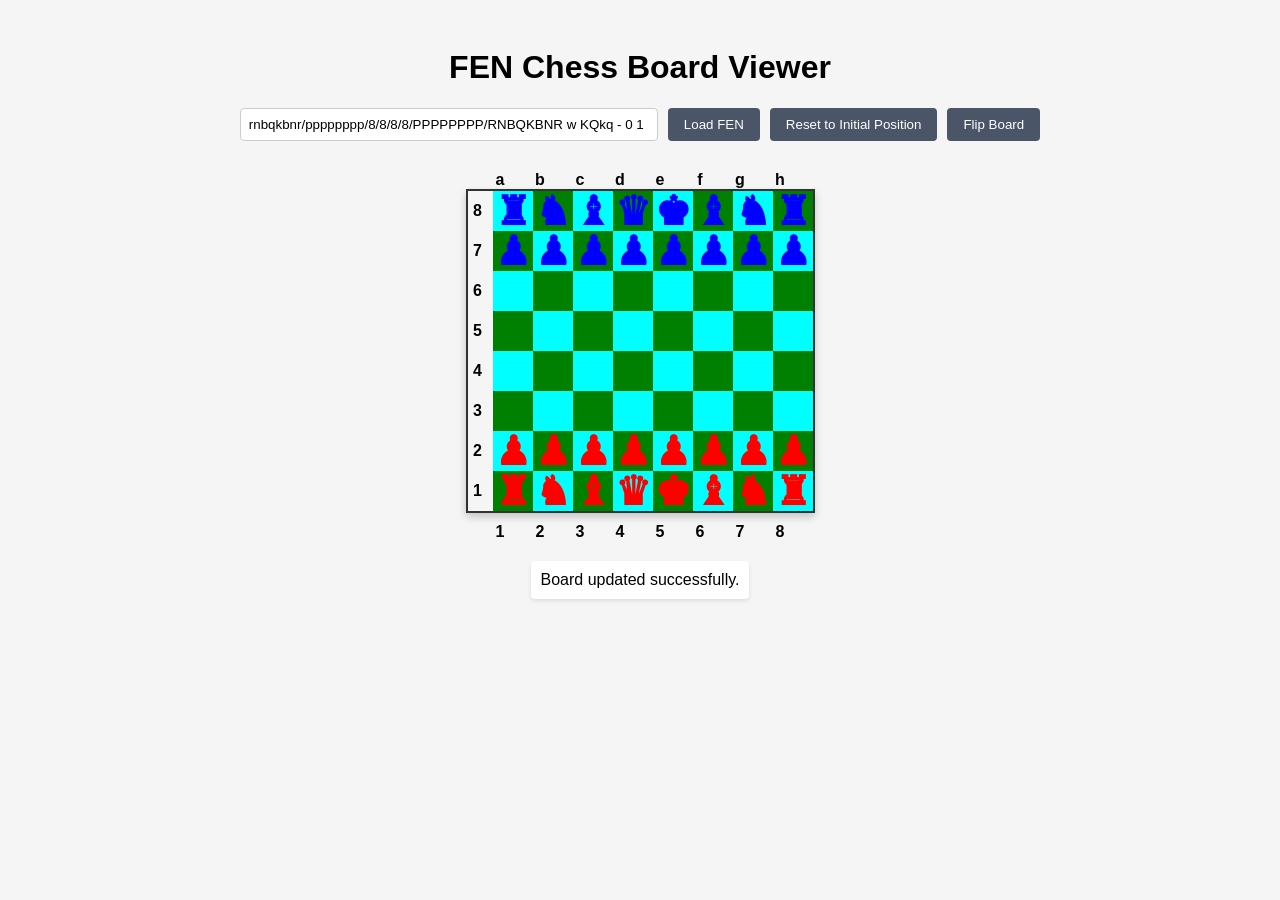
==== index.html @ 4a983640 "Update piece symbols to use black chess pieces" ====
<!DOCTYPE html>
<html lang="en">
<head>
    <meta charset="UTF-8">
    <meta name="viewport" content="width=device-width, initial-scale=1.0">
    <title>FEN Chess Board Viewer</title>
    <style>
        body {
            font-family: Arial, sans-serif;
            display: flex;
            flex-direction: column;
            align-items: center;
            padding: 20px;
            background-color: #f5f5f5;
        }
        
        .controls {
            margin-bottom: 20px;
            display: flex;
            gap: 10px;
            flex-wrap: wrap;
            justify-content: center;
        }
        
        button {
            padding: 8px 16px;
            background-color: #4a5568;
            color: white;
            border: none;
            border-radius: 4px;
            cursor: pointer;
        }
        
        button:hover {
            background-color: #2d3748;
        }
        
        #fen-input {
            width: 400px;
            padding: 8px;
            border: 1px solid #ccc;
            border-radius: 4px;
        }
        
        .board-container {
            display: flex;
            flex-direction: column;
            align-items: center;
        }
        
        .board-row {
            display: flex;
        }
        
        .board {
            display: flex;
            flex-direction: column;
            border: 2px solid #333;
            box-shadow: 0 4px 8px rgba(0, 0, 0, 0.2);
        }
        
        .square {
            display: flex;
            justify-content: center;
            align-items: center;
            font-size: 40px;
            font-weight: bold;
            cursor: default;
            user-select: none;
            width: 40px;
            height: 40px;
        }
        
        .light {
            background-color: cyan;
        }
        
        .dark {
            background-color: green;
        }
        
        .coordinates {
            display: flex;
            width: 320px;
            justify-content: space-between;
            margin-top: 10px;
        }
        
        .file-coordinates, .rank-coordinates {
            display: flex;
            font-weight: bold;
        }
        
        .file-coordinates div, .rank-coordinates div {
            width: 60px;
            text-align: center;
        }
        
        .white-piece {
            color: red;
        }
        
        .black-piece {
            color: blue;
        }
        
        .status {
            margin-top: 20px;
            padding: 10px;
            background-color: white;
            border-radius: 4px;
            box-shadow: 0 2px 4px rgba(0, 0, 0, 0.1);
        }
        
        .rank-label {
            display: flex;
            justify-content: center;
            align-items: center;
            width: 20px;
            font-weight: bold;
            margin-right: 5px;
        }
    </style>
</head>
<body>
    <h1>FEN Chess Board Viewer</h1>
    
    <div class="controls">
        <input type="text" id="fen-input" placeholder="Paste FEN notation here">
        <button id="load-fen">Load FEN</button>
        <button id="reset-board">Reset to Initial Position</button>
        <button id="flip-board">Flip Board</button>
    </div>
    
    <div class="board-container">
        <div class="coordinates file-coordinates" id="file-coordinates">
            <div>a</div><div>b</div><div>c</div><div>d</div><div>e</div><div>f</div><div>g</div><div>h</div>
        </div>
        
        <div class="board" id="chess-board">
            <!-- Board squares will be generated by JavaScript -->
        </div>
        
        <div class="coordinates rank-coordinates" id="rank-coordinates">
            <div>1</div><div>2</div><div>3</div><div>4</div><div>5</div><div>6</div><div>7</div><div>8</div>
        </div>
    </div>
    
    <div class="status" id="status">
        Ready to load FEN notation.
    </div>

    <script>
        // Initial FEN for standard chess starting position
        const INITIAL_FEN = "rnbqkbnr/pppppppp/8/8/8/8/PPPPPPPP/RNBQKBNR w KQkq - 0 1";
        
        // Piece symbols to Unicode characters
        const PIECE_SYMBOLS = {
//            'K': '♔', 'Q': '♕', 'R': '♖', 'B': '♗', 'N': '♘', 'P': '♙',
            'K': '♚', 'Q': '♛', 'R': '♜', 'B': '♝', 'N': '♞', 'P': '♟',
            'k': '♚', 'q': '♛', 'r': '♜', 'b': '♝', 'n': '♞', 'p': '♟'
        };
        
        let currentFen = INITIAL_FEN;
        let boardFlipped = false;
        
        // DOM elements
        const boardElement = document.getElementById('chess-board');
        const fenInput = document.getElementById('fen-input');
        const loadFenButton = document.getElementById('load-fen');
        const resetBoardButton = document.getElementById('reset-board');
        const flipBoardButton = document.getElementById('flip-board');
        const statusElement = document.getElementById('status');
        const fileCoordinates = document.getElementById('file-coordinates');
        const rankCoordinates = document.getElementById('rank-coordinates');
        
        // Load FEN from localStorage if available
        function loadFenFromStorage() {
            const savedFen = localStorage.getItem('chessBoardFen');
            if (savedFen) {
                currentFen = savedFen;
                fenInput.value = currentFen;
                statusElement.textContent = 'Loaded FEN from localStorage.';
            }
        }
        
        // Save FEN to localStorage
        function saveFenToStorage() {
            localStorage.setItem('chessBoardFen', currentFen);
        }
        
        // Initialize the board
        function initializeBoard() {
            boardElement.innerHTML = '';
            
            // Create 8 rows
            for (let row = 0; row < 8; row++) {
                const boardRow = document.createElement('div');
                boardRow.className = 'board-row';
                
                // Add rank label
                const rankLabel = document.createElement('div');
                rankLabel.className = 'rank-label';
                const rankNumber = boardFlipped ? (row + 1) : (8 - row);
                rankLabel.textContent = rankNumber;
                boardRow.appendChild(rankLabel);
                
                // Create 8 squares for this row
                for (let col = 0; col < 8; col++) {
                    const square = document.createElement('div');
                    square.className = 'square';
                    const squareIndex = row * 8 + col;
                    square.id = `square-${squareIndex}`;
                    
                    // Determine if square is light or dark
                    const isLight = (row + col) % 2 === 0;
                    
                    square.classList.add(isLight ? 'light' : 'dark');
                    boardRow.appendChild(square);
                }
                
                boardElement.appendChild(boardRow);
            }
            
            updateBoard();
        }
        
        // Parse FEN and update the board
        function updateBoard() {
            try {
                // Parse FEN string
                const fenParts = currentFen.split(' ');
                const position = fenParts[0];
                
                // Clear all squares
                for (let i = 0; i < 64; i++) {
                    const square = document.getElementById(`square-${i}`);
                    if (square) {
                        square.textContent = '';
                        square.classList.remove('white-piece', 'black-piece');
                    }
                }
                
                // Place pieces on the board
                let rank = 0; // FEN starts from rank 8 (top)
                let file = 0;
                
                for (let i = 0; i < position.length; i++) {
                    const char = position[i];
                    
                    if (char === '/') {
                        // Move to next rank
                        rank++;
                        file = 0;
                    } else if (isNaN(char)) {
                        // It's a piece
                        const squareIndex = boardFlipped ? 
                            (7 - rank) * 8 + (7 - file) : 
                            rank * 8 + file;
                        
                        const square = document.getElementById(`square-${squareIndex}`);
                        if (square) {
                            square.textContent = PIECE_SYMBOLS[char] || char;
                            
                            // Set piece color
                            if (char === char.toUpperCase()) {
                                square.classList.add('white-piece');
                            } else {
                                square.classList.add('black-piece');
                            }
                        }
                        
                        file++;
                    } else {
                        // It's a number (empty squares)
                        file += parseInt(char);
                    }
                }
                
                statusElement.textContent = 'Board updated successfully.';
                saveFenToStorage();
            } catch (error) {
                statusElement.textContent = 'Error parsing FEN: ' + error.message;
            }
        }
        
        // Flip the board view
        function flipBoard() {
            boardFlipped = !boardFlipped;
            
            // Update file coordinates
            const files = boardFlipped ? ['h', 'g', 'f', 'e', 'd', 'c', 'b', 'a'] : ['a', 'b', 'c', 'd', 'e', 'f', 'g', 'h'];
            const fileElements = fileCoordinates.children;
            for (let i = 0; i < fileElements.length; i++) {
                fileElements[i].textContent = files[i];
            }
            
            // Update rank coordinates
            const ranks = boardFlipped ? ['1', '2', '3', '4', '5', '6', '7', '8'] : ['8', '7', '6', '5', '4', '3', '2', '1'];
            const rankElements = rankCoordinates.children;
            for (let i = 0; i < rankElements.length; i++) {
                rankElements[i].textContent = ranks[i];
            }
            
            initializeBoard();
        }
        
        // Event listeners
        loadFenButton.addEventListener('click', () => {
            const fen = fenInput.value.trim();
            if (fen) {
                currentFen = fen;
                updateBoard();
                statusElement.textContent = 'FEN loaded successfully.';
            } else {
                statusElement.textContent = 'Please enter a FEN string.';
            }
        });
        
        resetBoardButton.addEventListener('click', () => {
            currentFen = INITIAL_FEN;
            fenInput.value = currentFen;
            updateBoard();
            statusElement.textContent = 'Board reset to initial position.';
        });
        
        flipBoardButton.addEventListener('click', flipBoard);
        
        // Initialize the application
        loadFenFromStorage();
        fenInput.value = currentFen;
        initializeBoard();
    </script>
</body>
</html>
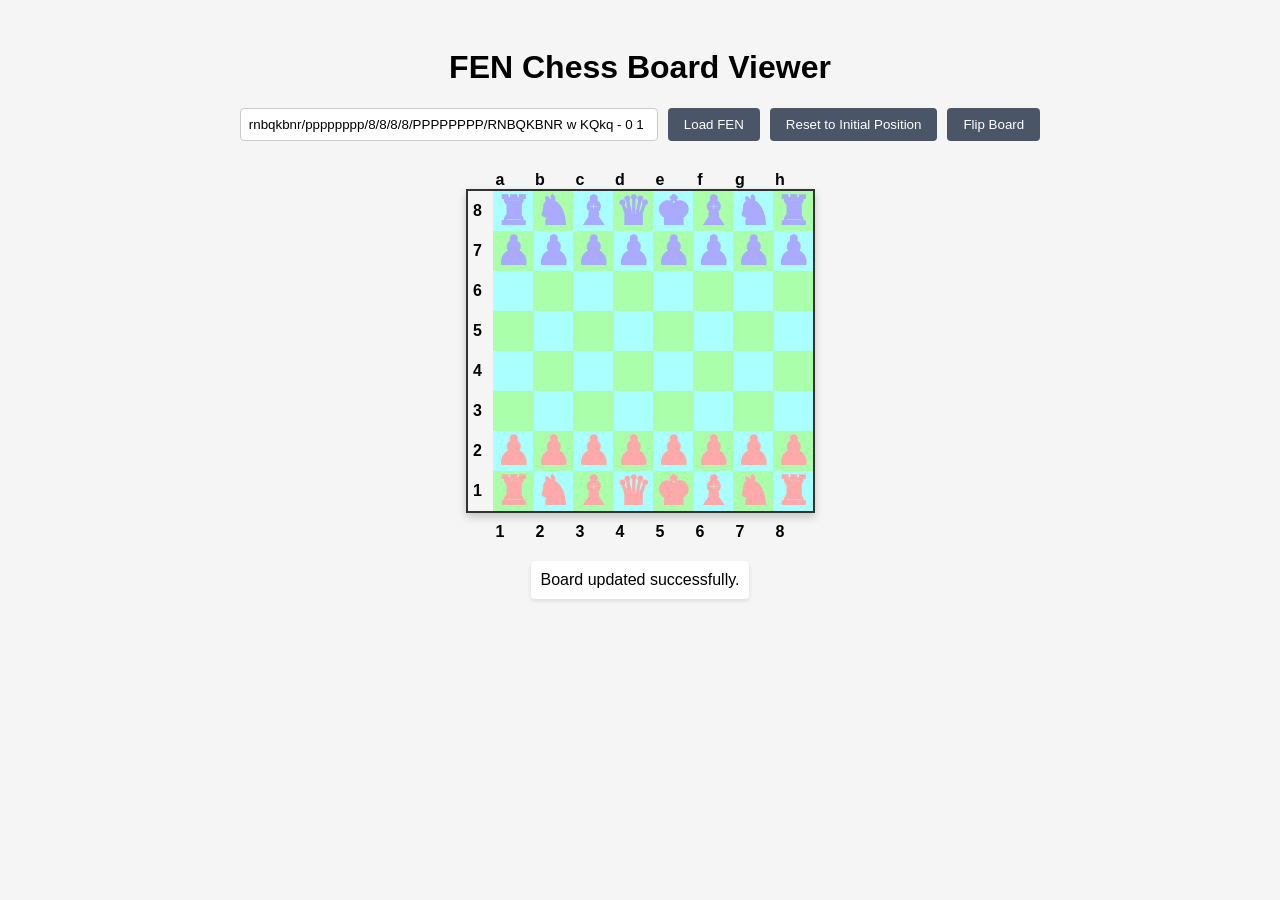
==== commit 7219375c: "Update background and text colors in index.html" ====
--- a/index.html
+++ b/index.html
@@ -72,11 +72,11 @@
         }
         
         .light {
-            background-color: cyan;
+            background-color: #aaffff;
         }
         
         .dark {
-            background-color: green;
+            background-color: #aaffaa;
         }
         
         .coordinates {
@@ -97,11 +97,11 @@
         }
         
         .white-piece {
-            color: red;
+            color: #ffaaaa;
         }
         
         .black-piece {
-            color: blue;
+            color: #aaaaff;
         }
         
         .status {
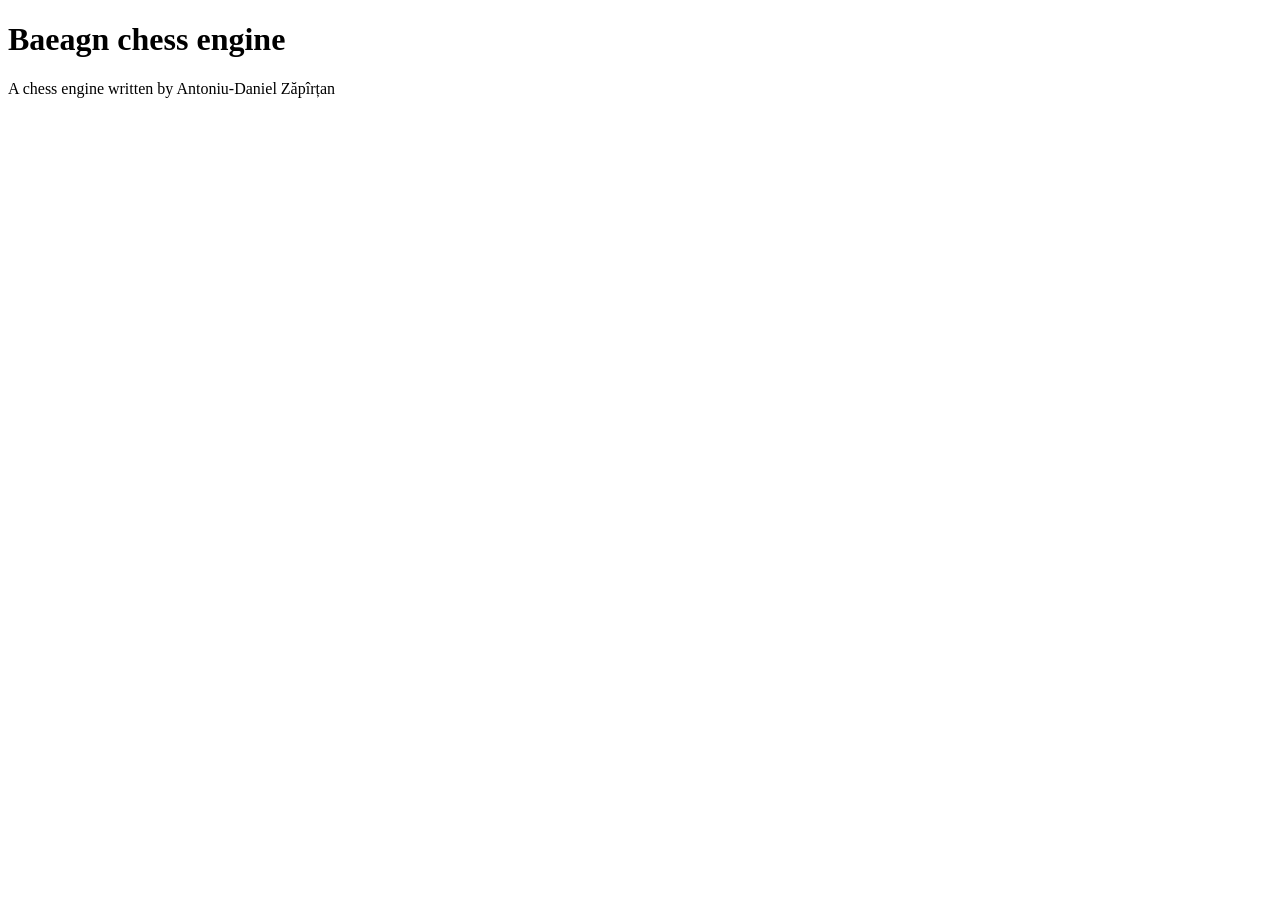
==== commit 2cd54f1d: "Add file index.html" ====
--- a/index.html
+++ b/index.html
@@ -1,335 +1,17 @@
 <!DOCTYPE html>
-<html lang="en">
-<head>
-    <meta charset="UTF-8">
-    <meta name="viewport" content="width=device-width, initial-scale=1.0">
-    <title>FEN Chess Board Viewer</title>
-    <style>
-        body {
-            font-family: Arial, sans-serif;
-            display: flex;
-            flex-direction: column;
-            align-items: center;
-            padding: 20px;
-            background-color: #f5f5f5;
-        }
-        
-        .controls {
-            margin-bottom: 20px;
-            display: flex;
-            gap: 10px;
-            flex-wrap: wrap;
-            justify-content: center;
-        }
-        
-        button {
-            padding: 8px 16px;
-            background-color: #4a5568;
-            color: white;
-            border: none;
-            border-radius: 4px;
-            cursor: pointer;
-        }
-        
-        button:hover {
-            background-color: #2d3748;
-        }
-        
-        #fen-input {
-            width: 400px;
-            padding: 8px;
-            border: 1px solid #ccc;
-            border-radius: 4px;
-        }
-        
-        .board-container {
-            display: flex;
-            flex-direction: column;
-            align-items: center;
-        }
-        
-        .board-row {
-            display: flex;
-        }
-        
-        .board {
-            display: flex;
-            flex-direction: column;
-            border: 2px solid #333;
-            box-shadow: 0 4px 8px rgba(0, 0, 0, 0.2);
-        }
-        
-        .square {
-            display: flex;
-            justify-content: center;
-            align-items: center;
-            font-size: 40px;
-            font-weight: bold;
-            cursor: default;
-            user-select: none;
-            width: 40px;
-            height: 40px;
-        }
-        
-        .light {
-            background-color: #aaffff;
-        }
-        
-        .dark {
-            background-color: #aaffaa;
-        }
-        
-        .coordinates {
-            display: flex;
-            width: 320px;
-            justify-content: space-between;
-            margin-top: 10px;
-        }
-        
-        .file-coordinates, .rank-coordinates {
-            display: flex;
-            font-weight: bold;
-        }
-        
-        .file-coordinates div, .rank-coordinates div {
-            width: 60px;
-            text-align: center;
-        }
-        
-        .white-piece {
-            color: #ffaaaa;
-        }
-        
-        .black-piece {
-            color: #aaaaff;
-        }
-        
-        .status {
-            margin-top: 20px;
-            padding: 10px;
-            background-color: white;
-            border-radius: 4px;
-            box-shadow: 0 2px 4px rgba(0, 0, 0, 0.1);
-        }
-        
-        .rank-label {
-            display: flex;
-            justify-content: center;
-            align-items: center;
-            width: 20px;
-            font-weight: bold;
-            margin-right: 5px;
-        }
-    </style>
-</head>
-<body>
-    <h1>FEN Chess Board Viewer</h1>
-    
-    <div class="controls">
-        <input type="text" id="fen-input" placeholder="Paste FEN notation here">
-        <button id="load-fen">Load FEN</button>
-        <button id="reset-board">Reset to Initial Position</button>
-        <button id="flip-board">Flip Board</button>
-    </div>
-    
-    <div class="board-container">
-        <div class="coordinates file-coordinates" id="file-coordinates">
-            <div>a</div><div>b</div><div>c</div><div>d</div><div>e</div><div>f</div><div>g</div><div>h</div>
-        </div>
-        
-        <div class="board" id="chess-board">
-            <!-- Board squares will be generated by JavaScript -->
-        </div>
-        
-        <div class="coordinates rank-coordinates" id="rank-coordinates">
-            <div>1</div><div>2</div><div>3</div><div>4</div><div>5</div><div>6</div><div>7</div><div>8</div>
-        </div>
-    </div>
-    
-    <div class="status" id="status">
-        Ready to load FEN notation.
-    </div>
-
-    <script>
-        // Initial FEN for standard chess starting position
-        const INITIAL_FEN = "rnbqkbnr/pppppppp/8/8/8/8/PPPPPPPP/RNBQKBNR w KQkq - 0 1";
-        
-        // Piece symbols to Unicode characters
-        const PIECE_SYMBOLS = {
-//            'K': '♔', 'Q': '♕', 'R': '♖', 'B': '♗', 'N': '♘', 'P': '♙',
-            'K': '♚', 'Q': '♛', 'R': '♜', 'B': '♝', 'N': '♞', 'P': '♟',
-            'k': '♚', 'q': '♛', 'r': '♜', 'b': '♝', 'n': '♞', 'p': '♟'
-        };
-        
-        let currentFen = INITIAL_FEN;
-        let boardFlipped = false;
-        
-        // DOM elements
-        const boardElement = document.getElementById('chess-board');
-        const fenInput = document.getElementById('fen-input');
-        const loadFenButton = document.getElementById('load-fen');
-        const resetBoardButton = document.getElementById('reset-board');
-        const flipBoardButton = document.getElementById('flip-board');
-        const statusElement = document.getElementById('status');
-        const fileCoordinates = document.getElementById('file-coordinates');
-        const rankCoordinates = document.getElementById('rank-coordinates');
-        
-        // Load FEN from localStorage if available
-        function loadFenFromStorage() {
-            const savedFen = localStorage.getItem('chessBoardFen');
-            if (savedFen) {
-                currentFen = savedFen;
-                fenInput.value = currentFen;
-                statusElement.textContent = 'Loaded FEN from localStorage.';
-            }
-        }
-        
-        // Save FEN to localStorage
-        function saveFenToStorage() {
-            localStorage.setItem('chessBoardFen', currentFen);
-        }
-        
-        // Initialize the board
-        function initializeBoard() {
-            boardElement.innerHTML = '';
-            
-            // Create 8 rows
-            for (let row = 0; row < 8; row++) {
-                const boardRow = document.createElement('div');
-                boardRow.className = 'board-row';
-                
-                // Add rank label
-                const rankLabel = document.createElement('div');
-                rankLabel.className = 'rank-label';
-                const rankNumber = boardFlipped ? (row + 1) : (8 - row);
-                rankLabel.textContent = rankNumber;
-                boardRow.appendChild(rankLabel);
-                
-                // Create 8 squares for this row
-                for (let col = 0; col < 8; col++) {
-                    const square = document.createElement('div');
-                    square.className = 'square';
-                    const squareIndex = row * 8 + col;
-                    square.id = `square-${squareIndex}`;
-                    
-                    // Determine if square is light or dark
-                    const isLight = (row + col) % 2 === 0;
-                    
-                    square.classList.add(isLight ? 'light' : 'dark');
-                    boardRow.appendChild(square);
-                }
-                
-                boardElement.appendChild(boardRow);
-            }
-            
-            updateBoard();
-        }
-        
-        // Parse FEN and update the board
-        function updateBoard() {
-            try {
-                // Parse FEN string
-                const fenParts = currentFen.split(' ');
-                const position = fenParts[0];
-                
-                // Clear all squares
-                for (let i = 0; i < 64; i++) {
-                    const square = document.getElementById(`square-${i}`);
-                    if (square) {
-                        square.textContent = '';
-                        square.classList.remove('white-piece', 'black-piece');
-                    }
-                }
-                
-                // Place pieces on the board
-                let rank = 0; // FEN starts from rank 8 (top)
-                let file = 0;
-                
-                for (let i = 0; i < position.length; i++) {
-                    const char = position[i];
-                    
-                    if (char === '/') {
-                        // Move to next rank
-                        rank++;
-                        file = 0;
-                    } else if (isNaN(char)) {
-                        // It's a piece
-                        const squareIndex = boardFlipped ? 
-                            (7 - rank) * 8 + (7 - file) : 
-                            rank * 8 + file;
-                        
-                        const square = document.getElementById(`square-${squareIndex}`);
-                        if (square) {
-                            square.textContent = PIECE_SYMBOLS[char] || char;
-                            
-                            // Set piece color
-                            if (char === char.toUpperCase()) {
-                                square.classList.add('white-piece');
-                            } else {
-                                square.classList.add('black-piece');
-                            }
-                        }
-                        
-                        file++;
-                    } else {
-                        // It's a number (empty squares)
-                        file += parseInt(char);
-                    }
-                }
-                
-                statusElement.textContent = 'Board updated successfully.';
-                saveFenToStorage();
-            } catch (error) {
-                statusElement.textContent = 'Error parsing FEN: ' + error.message;
-            }
-        }
-        
-        // Flip the board view
-        function flipBoard() {
-            boardFlipped = !boardFlipped;
-            
-            // Update file coordinates
-            const files = boardFlipped ? ['h', 'g', 'f', 'e', 'd', 'c', 'b', 'a'] : ['a', 'b', 'c', 'd', 'e', 'f', 'g', 'h'];
-            const fileElements = fileCoordinates.children;
-            for (let i = 0; i < fileElements.length; i++) {
-                fileElements[i].textContent = files[i];
-            }
-            
-            // Update rank coordinates
-            const ranks = boardFlipped ? ['1', '2', '3', '4', '5', '6', '7', '8'] : ['8', '7', '6', '5', '4', '3', '2', '1'];
-            const rankElements = rankCoordinates.children;
-            for (let i = 0; i < rankElements.length; i++) {
-                rankElements[i].textContent = ranks[i];
-            }
-            
-            initializeBoard();
-        }
-        
-        // Event listeners
-        loadFenButton.addEventListener('click', () => {
-            const fen = fenInput.value.trim();
-            if (fen) {
-                currentFen = fen;
-                updateBoard();
-                statusElement.textContent = 'FEN loaded successfully.';
-            } else {
-                statusElement.textContent = 'Please enter a FEN string.';
-            }
-        });
-        
-        resetBoardButton.addEventListener('click', () => {
-            currentFen = INITIAL_FEN;
-            fenInput.value = currentFen;
-            updateBoard();
-            statusElement.textContent = 'Board reset to initial position.';
-        });
-        
-        flipBoardButton.addEventListener('click', flipBoard);
-        
-        // Initialize the application
-        loadFenFromStorage();
-        fenInput.value = currentFen;
-        initializeBoard();
-    </script>
-</body>
+<html>
+  <head>
+    <title>
+      Baeagn
+    </title>
+    <meta name="viewport", content="width: device-width, initial-scale: 1.0"/>
+  </head>
+  <body>
+    <h1>
+      Baeagn chess engine
+    </h1>
+    <p style='font-size: 34;'>
+      A chess engine written by Antoniu-Daniel Zăpîrțan
+    </p>
+  </body>
 </html>
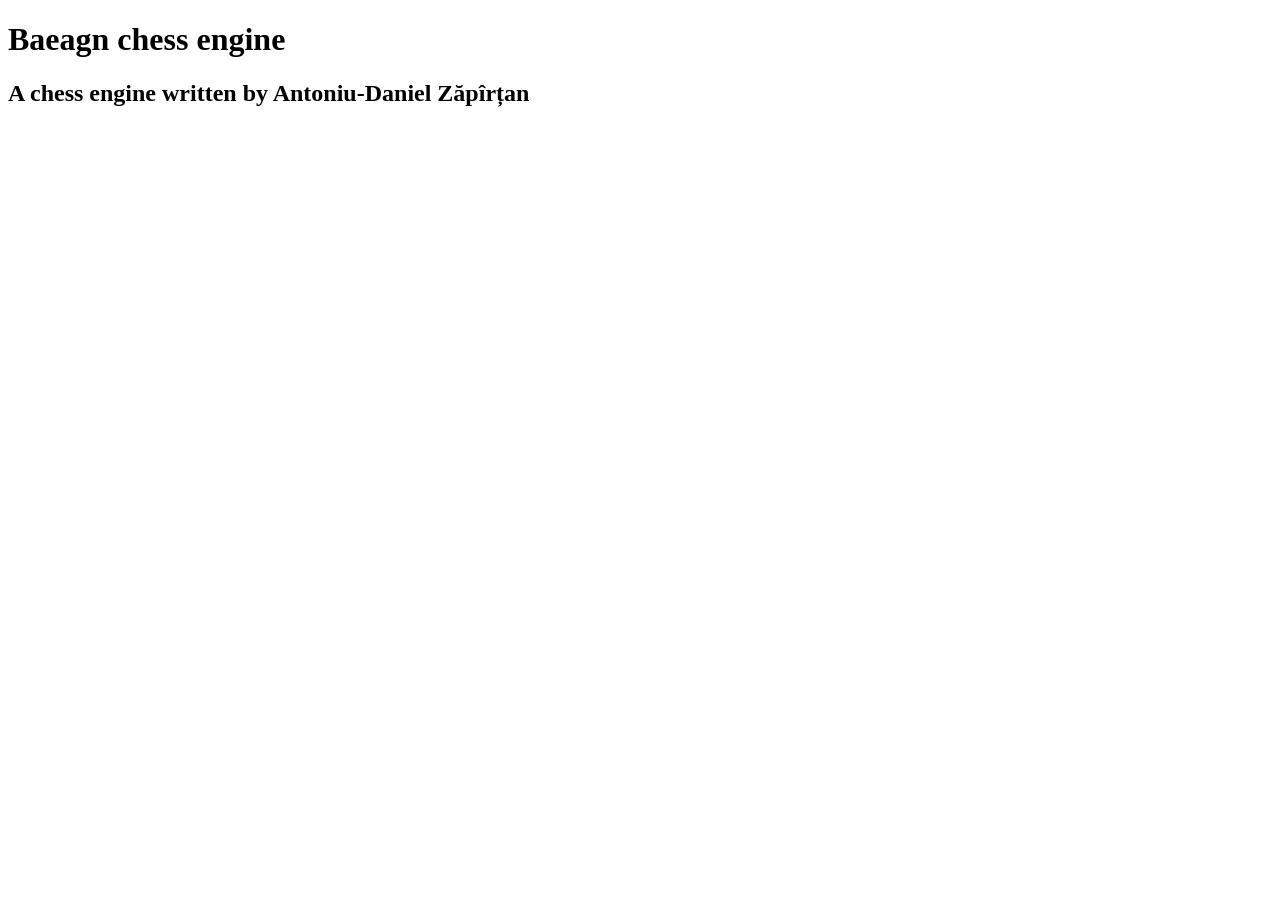
==== commit b8b361bf: "Fix HTML structure and update viewport meta tag" ====
--- a/index.html
+++ b/index.html
@@ -4,14 +4,14 @@
     <title>
       Baeagn
     </title>
-    <meta name="viewport", content="width: device-width, initial-scale: 1.0"/>
+    <meta name="viewport" content="width: device-width, initial-scale: 1.0"/>
   </head>
   <body>
     <h1>
       Baeagn chess engine
     </h1>
-    <p style='font-size: 34;'>
+    <h2>
       A chess engine written by Antoniu-Daniel Zăpîrțan
-    </p>
+    </h2>
   </body>
 </html>
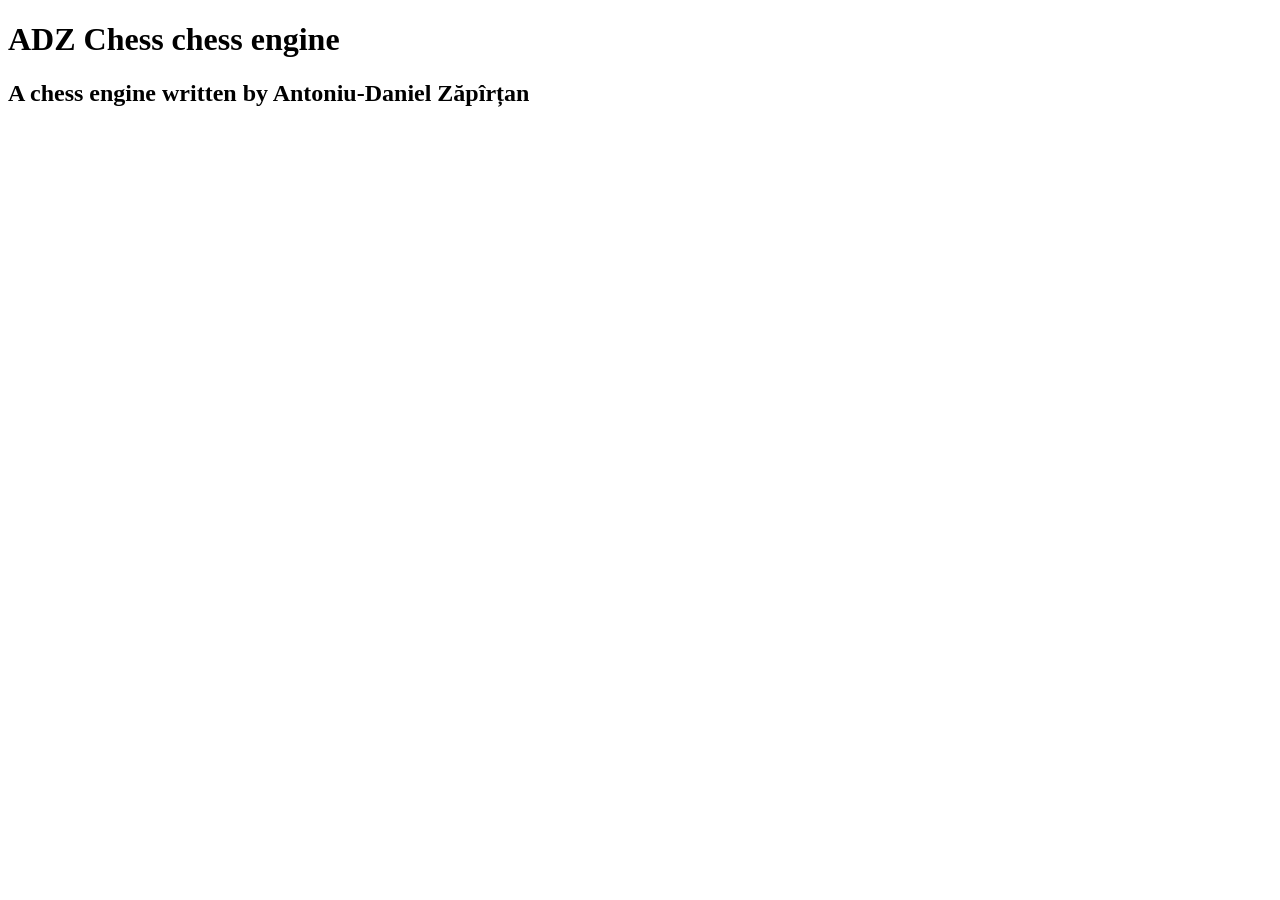
==== commit b13ce3f8: "260402-0420 Changed repo name;;  ADZ Chess" ====
--- a/index.html
+++ b/index.html
@@ -8,7 +8,7 @@
   </head>
   <body>
     <h1>
-      Baeagn chess engine
+      ADZ Chess chess engine
     </h1>
     <h2>
       A chess engine written by Antoniu-Daniel Zăpîrțan
